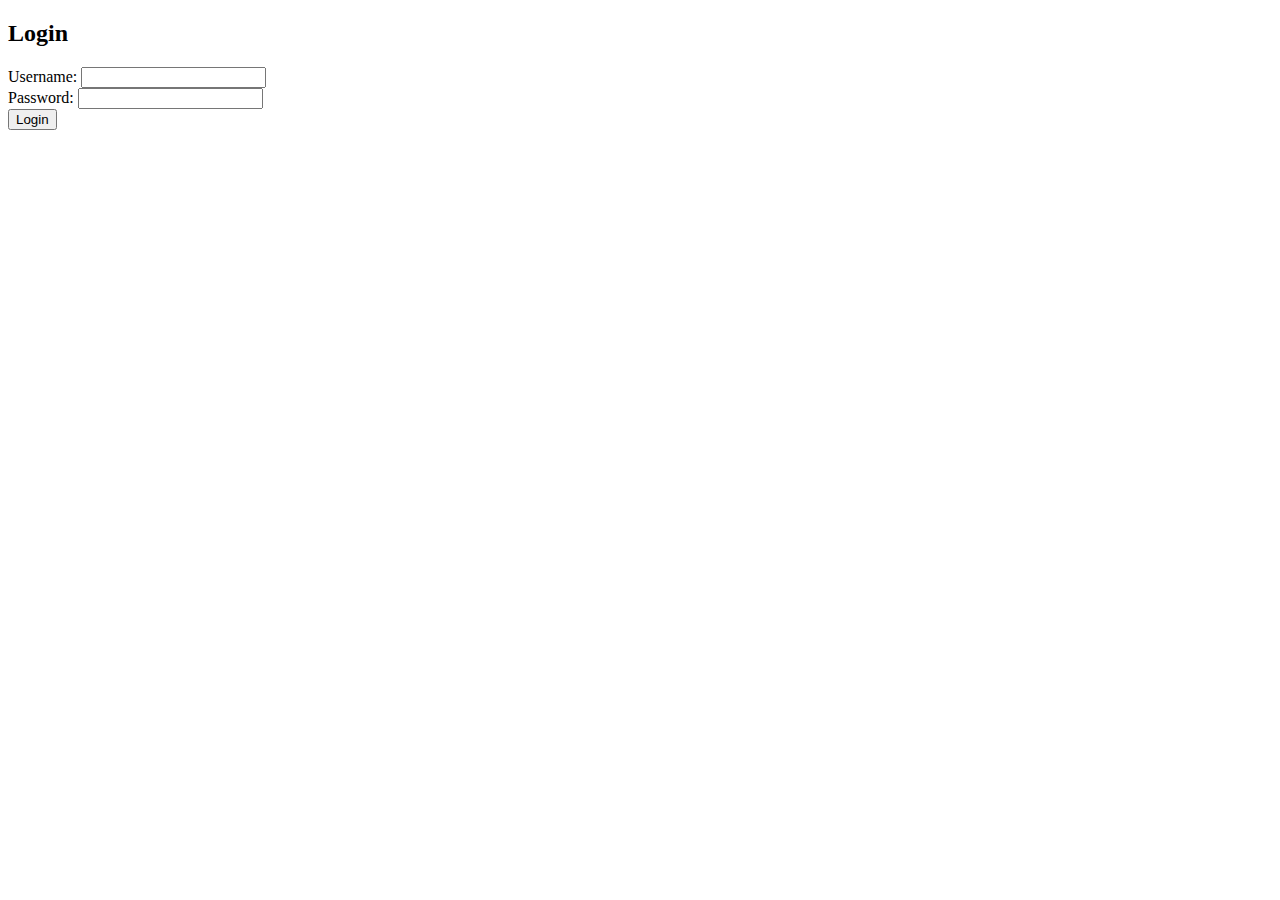
==== login.html @ 0b7d06ab "eda_report.html works" ====
<!DOCTYPE html>
<html lang="en">
  <head>
    <meta charset="UTF-8" />
    <title>Login</title>
  </head>
  <body>
    <h2>Login</h2>
    <form id="loginForm">
      <label for="username">Username:</label>
      <input type="text" id="username" name="username" required /><br />
      <label for="password">Password:</label>
      <input type="password" id="password" name="password" required /><br />
      <button type="submit">Login</button>
    </form>

    <script>
      document
        .getElementById("loginForm")
        .addEventListener("submit", async (e) => {
          e.preventDefault();
          const username = document.getElementById("username").value;
          const password = document.getElementById("password").value;
          const response = await fetch("http://127.0.0.1:8000/api/login/", {
            method: "POST",
            headers: {
              "Content-Type": "application/json",
            },
            body: JSON.stringify({ username, password }),
          });
          const data = await response.json();
          if (data.success) {
            localStorage.setItem("token", data.data.access);
            alert("Login successful!");
            window.location.href = "upload_csv.html";
          } else {
            alert("Login failed: " + data.message);
          }
        });
    </script>
  </body>
</html>
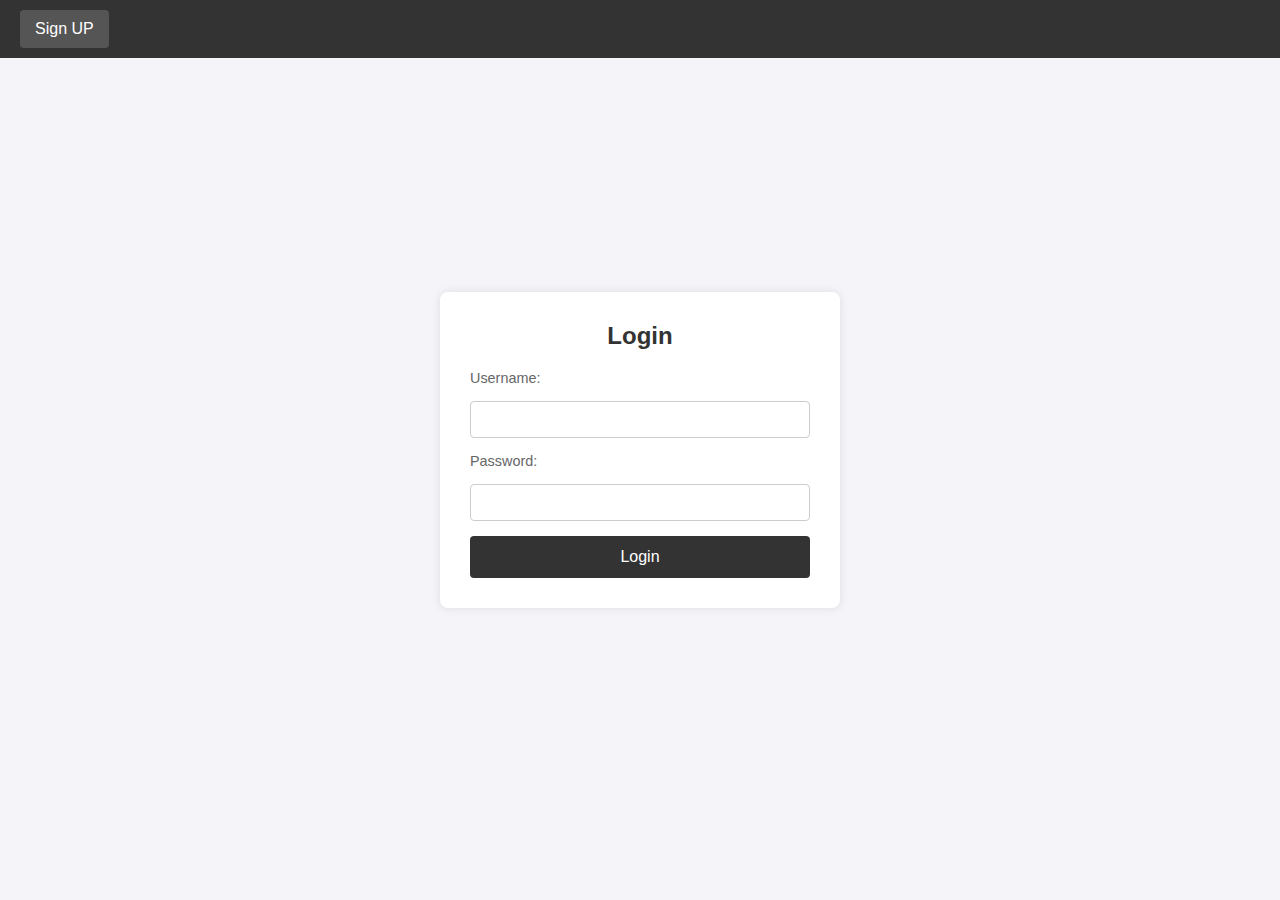
==== commit a1a041d3: "login,signup,reportcreation works" ====
--- a/login.html
+++ b/login.html
@@ -3,40 +3,52 @@
   <head>
     <meta charset="UTF-8" />
     <title>Login</title>
+    <link rel="stylesheet" href="scripts/style.css" />
+    <style>
+      body {
+        display: flex;
+        align-items: center;
+        justify-content: center;
+        min-height: 100vh;
+        background-color: #f4f4f9;
+        color: #333;
+      }
+
+      .container {
+        background-color: white;
+        border-radius: 8px;
+        padding: 30px;
+        box-shadow: 0px 0px 10px rgba(0, 0, 0, 0.1);
+        width: 100%;
+        max-width: 400px;
+        text-align: center;
+      }
+      * {
+        box-sizing: border-box;
+        margin: 0;
+        padding: 0;
+        font-family: Arial, sans-serif;
+      }
+    </style>
   </head>
   <body>
-    <h2>Login</h2>
-    <form id="loginForm">
-      <label for="username">Username:</label>
-      <input type="text" id="username" name="username" required /><br />
-      <label for="password">Password:</label>
-      <input type="password" id="password" name="password" required /><br />
-      <button type="submit">Login</button>
-    </form>
+    <div class="navbar">
+      <a href="signup.html"><button id="signup">Sign UP</button></a>
+    </div>
 
-    <script>
-      document
-        .getElementById("loginForm")
-        .addEventListener("submit", async (e) => {
-          e.preventDefault();
-          const username = document.getElementById("username").value;
-          const password = document.getElementById("password").value;
-          const response = await fetch("http://127.0.0.1:8000/api/login/", {
-            method: "POST",
-            headers: {
-              "Content-Type": "application/json",
-            },
-            body: JSON.stringify({ username, password }),
-          });
-          const data = await response.json();
-          if (data.success) {
-            localStorage.setItem("token", data.data.access);
-            alert("Login successful!");
-            window.location.href = "upload_csv.html";
-          } else {
-            alert("Login failed: " + data.message);
-          }
-        });
-    </script>
+    <div class="container">
+      <h2>Login</h2>
+      <form id="loginForm">
+        <label for="username">Username:</label>
+        <input type="text" id="username" name="username" required />
+
+        <label for="password">Password:</label>
+        <input type="password" id="password" name="password" required />
+
+        <button type="submit">Login</button>
+      </form>
+    </div>
+
+    <script src="scripts/script.js"></script>
   </body>
 </html>
--- a/scripts/style.css
+++ b/scripts/style.css
@@ -0,0 +1,210 @@
+/* Global Styles */
+body {
+  font-family: 'Roboto', sans-serif;
+  margin: 0;
+  padding: 0;
+  background-color: #f5f7fa;
+  color: #333;
+}
+
+/* Navbar Styles */
+.navbar {
+  background-color: #2c3e50;
+  padding: 10px 20px;
+  display: flex;
+  justify-content: space-between;
+  align-items: center;
+  position: sticky;
+  top: 0;
+  z-index: 100;
+}
+
+.navbar a {
+  color: #fff;
+  text-decoration: none;
+  margin-right: 20px;
+  font-size: 16px;
+  font-weight: 500;
+  transition: color 0.3s ease;
+}
+
+.navbar a:hover {
+  color: #e2e2e2;
+}
+
+/* Card Styles */
+.card {
+  background-color: #fff;
+  border-radius: 8px;
+  box-shadow: 0 4px 12px rgba(0, 0, 0, 0.1);
+  padding: 20px;
+  margin-bottom: 20px;
+}
+
+.card h3 {
+  color: #2c3e50;
+  margin-top: 0;
+  font-weight: 600;
+}
+
+.card table {
+  width: 100%;
+  border-collapse: collapse;
+  font-size: 14px;
+}
+
+.card table th, .card table td {
+  padding: 12px;
+  border-bottom: 1px solid #e0e6ed;
+  text-align: left;
+}
+
+.card table th {
+  background-color: #f5f7fa;
+  font-weight: 500;
+}
+
+.card img {
+  max-width: 100%;
+  height: auto;
+  display: block;
+  margin: 20px auto;
+  box-shadow: 0 4px 12px rgba(0, 0, 0, 0.1);
+}
+
+.card hr {
+  width: 100%;
+  border: 0;
+  border-top: 1px solid #e0e6ed;
+  margin: 20px 0;
+}
+
+.analysis-item {
+  padding: 20px;
+  border: 1px solid #e0e6ed;
+  border-radius: 8px;
+  margin-bottom: 20px;
+  box-shadow: 0 4px 12px rgba(0, 0, 0, 0.1);
+}
+
+.analysis-item:last-child {
+  margin-bottom: 0;
+}
+
+/* Responsive Styles */
+@media (max-width: 1024px) {
+  /* Adjust styles for smaller screens */
+}
+
+@media (max-width: 768px) {
+  /* Adjust styles for mobile devices */
+}
+
+/* Print Styles */
+@media print {
+  body {
+    background-color: #fff;
+    color: #333;
+  }
+
+  .navbar {
+    display: none;
+  }
+
+  .card, .analysis-item {
+    box-shadow: none;
+    border-radius: 0;
+    padding: 0;
+    margin-bottom: 10px;
+    page-break-inside: avoid;
+  }
+
+  .card h3 {
+    font-size: 18px;
+  }
+
+  .card table th, .card table td {
+    padding: 8px;
+  }
+
+  .card img {
+    max-width: 90%;
+    page-break-inside: avoid;
+    box-shadow: none;
+  }
+
+  /* Force page breaks for long sections */
+  .page-break {
+    page-break-before: always;
+  }
+}
+
+
+
+
+
+.navbar {
+  position: absolute;
+  top: 0;
+  width: 100%;
+  background-color: #333;
+  color: white;
+  padding: 10px 20px;
+  text-align: right;
+}
+
+.navbar button {
+  background-color: #555;
+  color: white;
+  border: none;
+  padding: 10px 15px;
+  cursor: pointer;
+  border-radius: 4px;
+}
+
+.navbar button:hover {
+  background-color: #777;
+}
+
+
+
+h2 {
+  margin-bottom: 20px;
+  color: #333;
+}
+
+form {
+  display: flex;
+  flex-direction: column;
+  gap: 15px;
+}
+
+label {
+  font-size: 0.9em;
+  text-align: left;
+  color: #666;
+}
+
+input[type="text"],
+input[type="password"],
+input[type="file"] {
+  padding: 10px;
+  border: 1px solid #ccc;
+  border-radius: 4px;
+  width: 100%;
+}
+
+button {
+  background-color: #333;
+  color: white;
+  border: none;
+  padding: 12px;
+  cursor: pointer;
+  border-radius: 4px;
+  font-size: 1em;
+  transition: background-color 0.3s ease;
+}
+
+button:hover {
+  background-color: #555;
+}
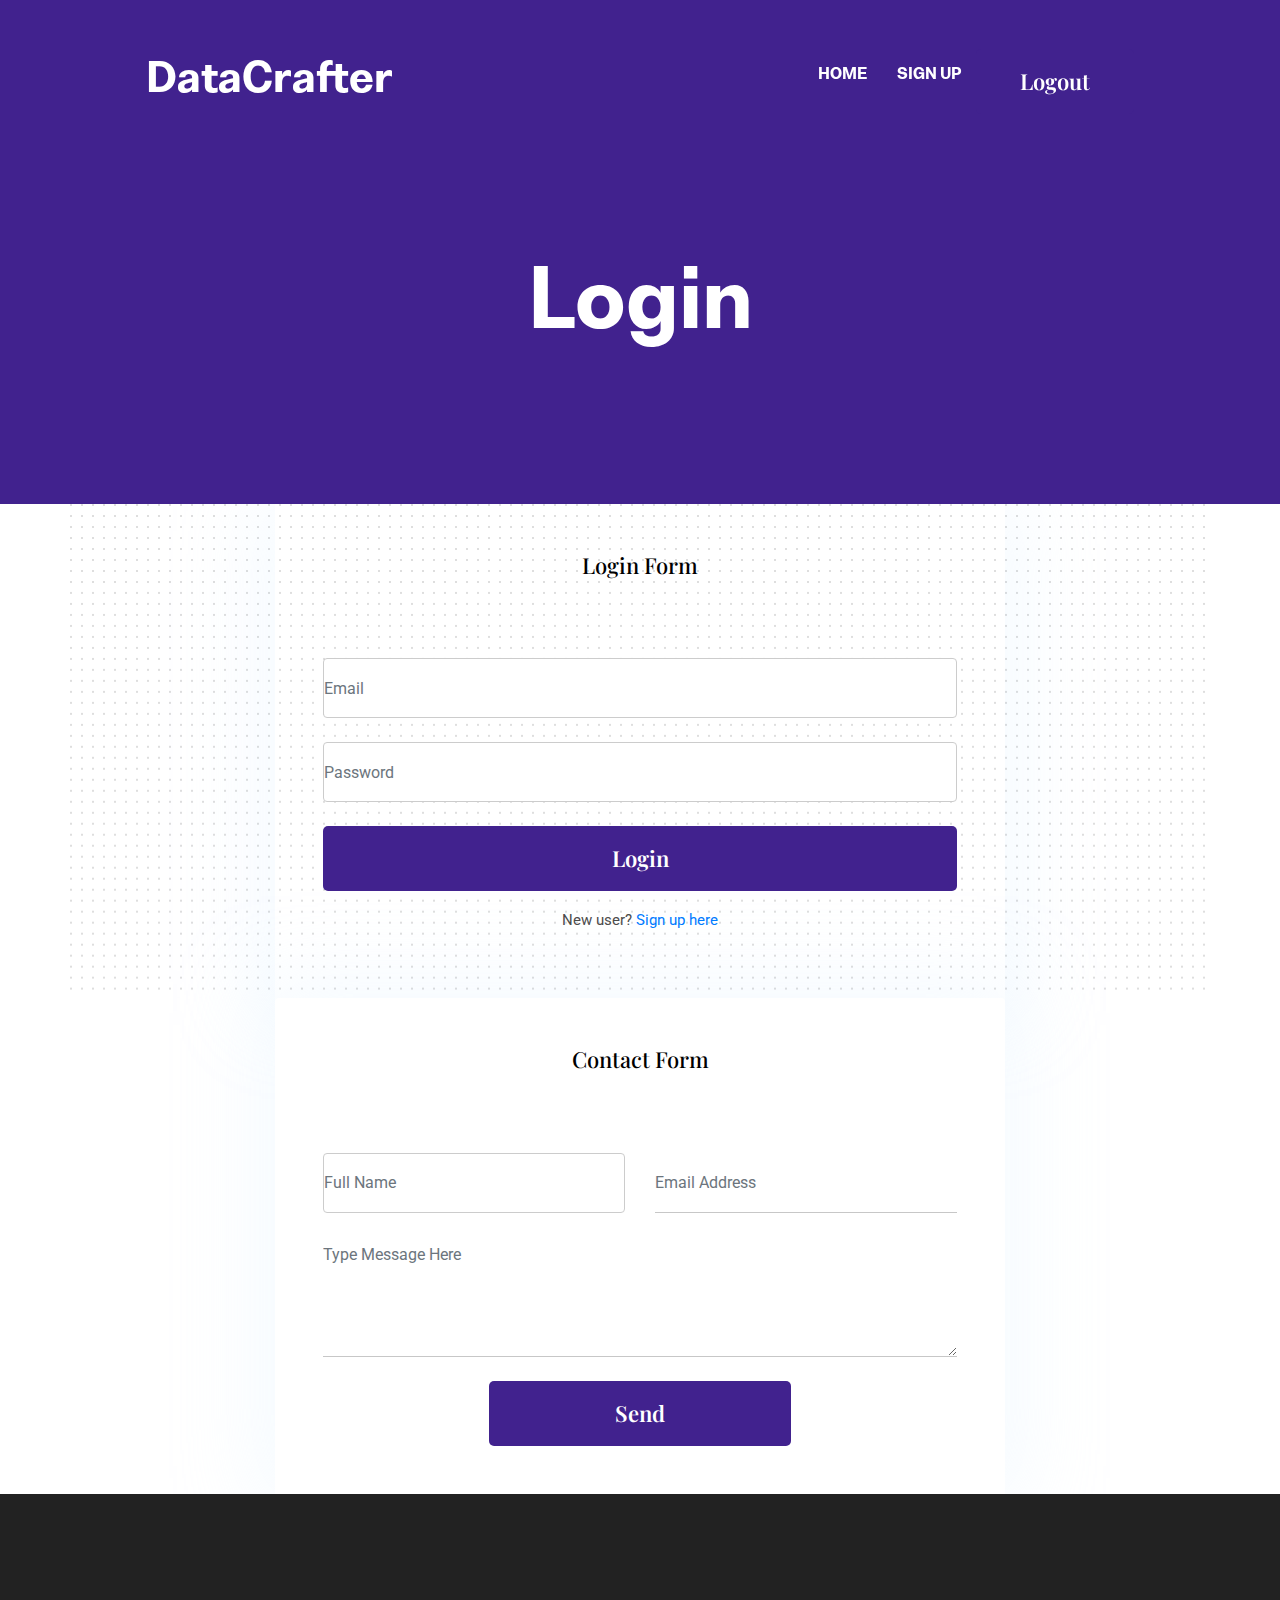
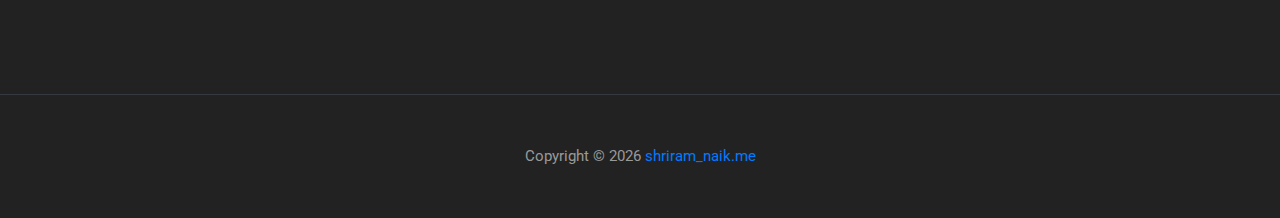
==== commit b0ca5d5b: "adds better css changes to UI" ====
--- a/login.html
+++ b/login.html
@@ -1,54 +1,219 @@
 <!DOCTYPE html>
 <html lang="en">
   <head>
-    <meta charset="UTF-8" />
+    <meta charset="utf-8" />
     <title>Login</title>
-    <link rel="stylesheet" href="scripts/style.css" />
-    <style>
-      body {
-        display: flex;
-        align-items: center;
-        justify-content: center;
-        min-height: 100vh;
-        background-color: #f4f4f9;
-        color: #333;
-      }
-
-      .container {
-        background-color: white;
-        border-radius: 8px;
-        padding: 30px;
-        box-shadow: 0px 0px 10px rgba(0, 0, 0, 0.1);
-        width: 100%;
-        max-width: 400px;
-        text-align: center;
-      }
-      * {
-        box-sizing: border-box;
-        margin: 0;
-        padding: 0;
-        font-family: Arial, sans-serif;
-      }
-    </style>
+
+    <!-- mobile responsive meta -->
+    <meta name="viewport" content="width=device-width, initial-scale=1" />
+    <meta
+      name="viewport"
+      content="width=device-width, initial-scale=1, maximum-scale=1"
+    />
+
+    <!-- ** Plugins Needed for the Project ** -->
+    <!-- Bootstrap -->
+    <link rel="stylesheet" href="plugins/bootstrap/bootstrap.min.css" />
+    <!-- slick slider -->
+    <link rel="stylesheet" href="plugins/slick/slick.css" />
+    <!-- themefy-icon -->
+    <link rel="stylesheet" href="plugins/themify-icons/themify-icons.css" />
+
+    <!-- Main Stylesheet -->
+    <link href="css/style.css" rel="stylesheet" />
+
+    <!--Favicon-->
+    <link rel="shortcut icon" href="images/favicon.ico" type="image/x-icon" />
+    <link rel="icon" href="images/favicon.ico" type="image/x-icon" />
   </head>
+
   <body>
-    <div class="navbar">
-      <a href="signup.html"><button id="signup">Sign UP</button></a>
+    <header class="navigation fixed-top">
+      <nav class="navbar navbar-expand-lg navbar-dark">
+        <a class="navbar-brand font-tertiary h3" href="index.html"
+          >DataCrafter</a
+        >
+        <button
+          class="navbar-toggler"
+          type="button"
+          data-toggle="collapse"
+          data-target="#navigation"
+          aria-controls="navigation"
+          aria-expanded="false"
+          aria-label="Toggle navigation"
+        >
+          <span class="navbar-toggler-icon"></span>
+        </button>
+
+        <div class="collapse navbar-collapse text-center" id="navigation">
+          <ul class="navbar-nav ml-auto">
+            <li class="nav-item active">
+              <a class="nav-link" href="index.html">Home</a>
+            </li>
+            <li class="nav-item">
+              <a class="nav-link" href="signup.html">Sign UP</a>
+            </li>
+            <li class="nav-item">
+              <button id="logout" class="btn btn-primary">Logout</button>
+            </li>
+          </ul>
+        </div>
+      </nav>
+    </header>
+
+    <!-- page title -->
+    <section class="page-title bg-primary position-relative">
+      <div class="container">
+        <div class="row">
+          <div class="col-12 text-center">
+            <h1 class="text-white font-tertiary">Login</h1>
+          </div>
+        </div>
+      </div>
+    </section>
+    <!-- /page title -->
+
+    <div class="container" data-background="images/backgrounds/bg-dots.png">
+      <div class="row">
+        <div class="col-lg-8 mx-auto">
+          <div class="bg-blue rounded text-center p-5 shadow-down">
+            <h4 class="mb-80">Login Form</h4>
+            <form class="row" id="loginForm">
+              <div class="col-md-12">
+                <input
+                  type="text"
+                  id="username"
+                  name="username"
+                  placeholder="Email"
+                  class="form-control px-0 mb-4"
+                  required
+                />
+              </div>
+              <div class="col-md-12">
+                <input
+                  type="password"
+                  id="password"
+                  name="password"
+                  placeholder="Password"
+                  class="form-control px-0 mb-4"
+                  required
+                />
+              </div>
+              <div class="col-12">
+                <button type="submit" class="btn btn-primary w-100">
+                  Login
+                </button>
+              </div>
+              <div class="col-12 mt-3">
+                <p>
+                  New user?
+                  <a href="signup.html" class="text-decoration-none"
+                    >Sign up here</a
+                  >
+                </p>
+              </div>
+            </form>
+          </div>
+        </div>
+      </div>
     </div>
 
     <div class="container">
-      <h2>Login</h2>
-      <form id="loginForm">
-        <label for="username">Username:</label>
-        <input type="text" id="username" name="username" required />
-
-        <label for="password">Password:</label>
-        <input type="password" id="password" name="password" required />
-
-        <button type="submit">Login</button>
-      </form>
+      <div class="row">
+        <div class="col-lg-8 mx-auto">
+          <div class="bg-white rounded text-center p-5 shadow-down">
+            <h4 class="mb-80">Contact Form</h4>
+            <!-- Use Web3Forms API with your Access Key -->
+            <form
+              action="https://api.web3forms.com/submit"
+              method="POST"
+              class="row"
+            >
+              <!-- Web3Forms Access Key -->
+              <input
+                type="hidden"
+                name="access_key"
+                value="b1b1ac52-68aa-42d7-9e93-75424feb9787"
+              />
+
+              <!-- Honeypot Spam Protection -->
+              <input type="checkbox" name="botcheck" style="display: none" />
+
+              <!-- Form Fields -->
+              <div class="col-md-6">
+                <input
+                  type="text"
+                  id="name"
+                  name="name"
+                  placeholder="Full Name"
+                  class="form-control px-0 mb-4"
+                  required
+                />
+              </div>
+              <div class="col-md-6">
+                <input
+                  type="email"
+                  id="email"
+                  name="email"
+                  placeholder="Email Address"
+                  class="form-control px-0 mb-4"
+                  required
+                />
+              </div>
+              <div class="col-12">
+                <textarea
+                  name="message"
+                  id="message"
+                  class="form-control px-0 mb-4"
+                  placeholder="Type Message Here"
+                  required
+                ></textarea>
+              </div>
+
+              <!-- Custom Redirect (Optional) -->
+              <!-- <input type="hidden" name="redirect" value="https://yourwebsite.com/thank-you.html"> -->
+
+              <div class="col-lg-6 col-10 mx-auto">
+                <button type="submit" class="btn btn-primary w-100">
+                  Send
+                </button>
+              </div>
+            </form>
+          </div>
+        </div>
+      </div>
     </div>
-
-    <script src="scripts/script.js"></script>
+  </section>
+
+  <!-- /contact -->
+
+  <!-- footer -->
+  <footer class="bg-dark footer-section">
+    <div class="border-top text-center border-dark py-5">
+      <p class="mb-0 text-light">
+        Copyright ©
+        <script>
+          var CurrentYear = new Date().getFullYear();
+          document.write(CurrentYear);
+        </script>
+        <a href="https://shriram-11.github.io">shriram_naik.me</a>
+      </p>
+    </div>
+  </footer>
+  <!-- /footer -->
+
+
+    <!-- jQuery -->
+    <script src="plugins/jQuery/jquery.min.js"></script>
+    <!-- Bootstrap JS -->
+    <script src="plugins/bootstrap/bootstrap.min.js"></script>
+    <!-- slick slider -->
+    <script src="plugins/slick/slick.min.js"></script>
+    <!-- filter -->
+    <script src="plugins/shuffle/shuffle.min.js"></script>
+    <script src="js/login.js"></script>
+
+    <!-- Main Script -->
+    <script src="js/script.js"></script>
   </body>
 </html>
--- a/plugins/themify-icons/themify-icons.css
+++ b/plugins/themify-icons/themify-icons.css
@@ -0,0 +1 @@
+@font-face{font-family:themify;src:url(fonts/themify.eot?-fvbane);src:url(fonts/themify.eot?#iefix-fvbane) format('embedded-opentype'),url(fonts/themify.woff?-fvbane) format('woff'),url(fonts/themify.ttf?-fvbane) format('truetype'),url(fonts/themify.svg?-fvbane#themify) format('svg');font-weight:400;font-style:normal}[class*=" ti-"],[class^=ti-]{font-family:themify;speak:none;font-style:normal;font-weight:400;font-variant:normal;text-transform:none;line-height:1;-webkit-font-smoothing:antialiased;-moz-osx-font-smoothing:grayscale}.ti-wand:before{content:"\e600"}.ti-volume:before{content:"\e601"}.ti-user:before{content:"\e602"}.ti-unlock:before{content:"\e603"}.ti-unlink:before{content:"\e604"}.ti-trash:before{content:"\e605"}.ti-thought:before{content:"\e606"}.ti-target:before{content:"\e607"}.ti-tag:before{content:"\e608"}.ti-tablet:before{content:"\e609"}.ti-star:before{content:"\e60a"}.ti-spray:before{content:"\e60b"}.ti-signal:before{content:"\e60c"}.ti-shopping-cart:before{content:"\e60d"}.ti-shopping-cart-full:before{content:"\e60e"}.ti-settings:before{content:"\e60f"}.ti-search:before{content:"\e610"}.ti-zoom-in:before{content:"\e611"}.ti-zoom-out:before{content:"\e612"}.ti-cut:before{content:"\e613"}.ti-ruler:before{content:"\e614"}.ti-ruler-pencil:before{content:"\e615"}.ti-ruler-alt:before{content:"\e616"}.ti-bookmark:before{content:"\e617"}.ti-bookmark-alt:before{content:"\e618"}.ti-reload:before{content:"\e619"}.ti-plus:before{content:"\e61a"}.ti-pin:before{content:"\e61b"}.ti-pencil:before{content:"\e61c"}.ti-pencil-alt:before{content:"\e61d"}.ti-paint-roller:before{content:"\e61e"}.ti-paint-bucket:before{content:"\e61f"}.ti-na:before{content:"\e620"}.ti-mobile:before{content:"\e621"}.ti-minus:before{content:"\e622"}.ti-medall:before{content:"\e623"}.ti-medall-alt:before{content:"\e624"}.ti-marker:before{content:"\e625"}.ti-marker-alt:before{content:"\e626"}.ti-arrow-up:before{content:"\e627"}.ti-arrow-right:before{content:"\e628"}.ti-arrow-left:before{content:"\e629"}.ti-arrow-down:before{content:"\e62a"}.ti-lock:before{content:"\e62b"}.ti-location-arrow:before{content:"\e62c"}.ti-link:before{content:"\e62d"}.ti-layout:before{content:"\e62e"}.ti-layers:before{content:"\e62f"}.ti-layers-alt:before{content:"\e630"}.ti-key:before{content:"\e631"}.ti-import:before{content:"\e632"}.ti-image:before{content:"\e633"}.ti-heart:before{content:"\e634"}.ti-heart-broken:before{content:"\e635"}.ti-hand-stop:before{content:"\e636"}.ti-hand-open:before{content:"\e637"}.ti-hand-drag:before{content:"\e638"}.ti-folder:before{content:"\e639"}.ti-flag:before{content:"\e63a"}.ti-flag-alt:before{content:"\e63b"}.ti-flag-alt-2:before{content:"\e63c"}.ti-eye:before{content:"\e63d"}.ti-export:before{content:"\e63e"}.ti-exchange-vertical:before{content:"\e63f"}.ti-desktop:before{content:"\e640"}.ti-cup:before{content:"\e641"}.ti-crown:before{content:"\e642"}.ti-comments:before{content:"\e643"}.ti-comment:before{content:"\e644"}.ti-comment-alt:before{content:"\e645"}.ti-close:before{content:"\e646"}.ti-clip:before{content:"\e647"}.ti-angle-up:before{content:"\e648"}.ti-angle-right:before{content:"\e649"}.ti-angle-left:before{content:"\e64a"}.ti-angle-down:before{content:"\e64b"}.ti-check:before{content:"\e64c"}.ti-check-box:before{content:"\e64d"}.ti-camera:before{content:"\e64e"}.ti-announcement:before{content:"\e64f"}.ti-brush:before{content:"\e650"}.ti-briefcase:before{content:"\e651"}.ti-bolt:before{content:"\e652"}.ti-bolt-alt:before{content:"\e653"}.ti-blackboard:before{content:"\e654"}.ti-bag:before{content:"\e655"}.ti-move:before{content:"\e656"}.ti-arrows-vertical:before{content:"\e657"}.ti-arrows-horizontal:before{content:"\e658"}.ti-fullscreen:before{content:"\e659"}.ti-arrow-top-right:before{content:"\e65a"}.ti-arrow-top-left:before{content:"\e65b"}.ti-arrow-circle-up:before{content:"\e65c"}.ti-arrow-circle-right:before{content:"\e65d"}.ti-arrow-circle-left:before{content:"\e65e"}.ti-arrow-circle-down:before{content:"\e65f"}.ti-angle-double-up:before{content:"\e660"}.ti-angle-double-right:before{content:"\e661"}.ti-angle-double-left:before{content:"\e662"}.ti-angle-double-down:before{content:"\e663"}.ti-zip:before{content:"\e664"}.ti-world:before{content:"\e665"}.ti-wheelchair:before{content:"\e666"}.ti-view-list:before{content:"\e667"}.ti-view-list-alt:before{content:"\e668"}.ti-view-grid:before{content:"\e669"}.ti-uppercase:before{content:"\e66a"}.ti-upload:before{content:"\e66b"}.ti-underline:before{content:"\e66c"}.ti-truck:before{content:"\e66d"}.ti-timer:before{content:"\e66e"}.ti-ticket:before{content:"\e66f"}.ti-thumb-up:before{content:"\e670"}.ti-thumb-down:before{content:"\e671"}.ti-text:before{content:"\e672"}.ti-stats-up:before{content:"\e673"}.ti-stats-down:before{content:"\e674"}.ti-split-v:before{content:"\e675"}.ti-split-h:before{content:"\e676"}.ti-smallcap:before{content:"\e677"}.ti-shine:before{content:"\e678"}.ti-shift-right:before{content:"\e679"}.ti-shift-left:before{content:"\e67a"}.ti-shield:before{content:"\e67b"}.ti-notepad:before{content:"\e67c"}.ti-server:before{content:"\e67d"}.ti-quote-right:before{content:"\e67e"}.ti-quote-left:before{content:"\e67f"}.ti-pulse:before{content:"\e680"}.ti-printer:before{content:"\e681"}.ti-power-off:before{content:"\e682"}.ti-plug:before{content:"\e683"}.ti-pie-chart:before{content:"\e684"}.ti-paragraph:before{content:"\e685"}.ti-panel:before{content:"\e686"}.ti-package:before{content:"\e687"}.ti-music:before{content:"\e688"}.ti-music-alt:before{content:"\e689"}.ti-mouse:before{content:"\e68a"}.ti-mouse-alt:before{content:"\e68b"}.ti-money:before{content:"\e68c"}.ti-microphone:before{content:"\e68d"}.ti-menu:before{content:"\e68e"}.ti-menu-alt:before{content:"\e68f"}.ti-map:before{content:"\e690"}.ti-map-alt:before{content:"\e691"}.ti-loop:before{content:"\e692"}.ti-location-pin:before{content:"\e693"}.ti-list:before{content:"\e694"}.ti-light-bulb:before{content:"\e695"}.ti-Italic:before{content:"\e696"}.ti-info:before{content:"\e697"}.ti-infinite:before{content:"\e698"}.ti-id-badge:before{content:"\e699"}.ti-hummer:before{content:"\e69a"}.ti-home:before{content:"\e69b"}.ti-help:before{content:"\e69c"}.ti-headphone:before{content:"\e69d"}.ti-harddrives:before{content:"\e69e"}.ti-harddrive:before{content:"\e69f"}.ti-gift:before{content:"\e6a0"}.ti-game:before{content:"\e6a1"}.ti-filter:before{content:"\e6a2"}.ti-files:before{content:"\e6a3"}.ti-file:before{content:"\e6a4"}.ti-eraser:before{content:"\e6a5"}.ti-envelope:before{content:"\e6a6"}.ti-download:before{content:"\e6a7"}.ti-direction:before{content:"\e6a8"}.ti-direction-alt:before{content:"\e6a9"}.ti-dashboard:before{content:"\e6aa"}.ti-control-stop:before{content:"\e6ab"}.ti-control-shuffle:before{content:"\e6ac"}.ti-control-play:before{content:"\e6ad"}.ti-control-pause:before{content:"\e6ae"}.ti-control-forward:before{content:"\e6af"}.ti-control-backward:before{content:"\e6b0"}.ti-cloud:before{content:"\e6b1"}.ti-cloud-up:before{content:"\e6b2"}.ti-cloud-down:before{content:"\e6b3"}.ti-clipboard:before{content:"\e6b4"}.ti-car:before{content:"\e6b5"}.ti-calendar:before{content:"\e6b6"}.ti-book:before{content:"\e6b7"}.ti-bell:before{content:"\e6b8"}.ti-basketball:before{content:"\e6b9"}.ti-bar-chart:before{content:"\e6ba"}.ti-bar-chart-alt:before{content:"\e6bb"}.ti-back-right:before{content:"\e6bc"}.ti-back-left:before{content:"\e6bd"}.ti-arrows-corner:before{content:"\e6be"}.ti-archive:before{content:"\e6bf"}.ti-anchor:before{content:"\e6c0"}.ti-align-right:before{content:"\e6c1"}.ti-align-left:before{content:"\e6c2"}.ti-align-justify:before{content:"\e6c3"}.ti-align-center:before{content:"\e6c4"}.ti-alert:before{content:"\e6c5"}.ti-alarm-clock:before{content:"\e6c6"}.ti-agenda:before{content:"\e6c7"}.ti-write:before{content:"\e6c8"}.ti-window:before{content:"\e6c9"}.ti-widgetized:before{content:"\e6ca"}.ti-widget:before{content:"\e6cb"}.ti-widget-alt:before{content:"\e6cc"}.ti-wallet:before{content:"\e6cd"}.ti-video-clapper:before{content:"\e6ce"}.ti-video-camera:before{content:"\e6cf"}.ti-vector:before{content:"\e6d0"}.ti-themify-logo:before{content:"\e6d1"}.ti-themify-favicon:before{content:"\e6d2"}.ti-themify-favicon-alt:before{content:"\e6d3"}.ti-support:before{content:"\e6d4"}.ti-stamp:before{content:"\e6d5"}.ti-split-v-alt:before{content:"\e6d6"}.ti-slice:before{content:"\e6d7"}.ti-shortcode:before{content:"\e6d8"}.ti-shift-right-alt:before{content:"\e6d9"}.ti-shift-left-alt:before{content:"\e6da"}.ti-ruler-alt-2:before{content:"\e6db"}.ti-receipt:before{content:"\e6dc"}.ti-pin2:before{content:"\e6dd"}.ti-pin-alt:before{content:"\e6de"}.ti-pencil-alt2:before{content:"\e6df"}.ti-palette:before{content:"\e6e0"}.ti-more:before{content:"\e6e1"}.ti-more-alt:before{content:"\e6e2"}.ti-microphone-alt:before{content:"\e6e3"}.ti-magnet:before{content:"\e6e4"}.ti-line-double:before{content:"\e6e5"}.ti-line-dotted:before{content:"\e6e6"}.ti-line-dashed:before{content:"\e6e7"}.ti-layout-width-full:before{content:"\e6e8"}.ti-layout-width-default:before{content:"\e6e9"}.ti-layout-width-default-alt:before{content:"\e6ea"}.ti-layout-tab:before{content:"\e6eb"}.ti-layout-tab-window:before{content:"\e6ec"}.ti-layout-tab-v:before{content:"\e6ed"}.ti-layout-tab-min:before{content:"\e6ee"}.ti-layout-slider:before{content:"\e6ef"}.ti-layout-slider-alt:before{content:"\e6f0"}.ti-layout-sidebar-right:before{content:"\e6f1"}.ti-layout-sidebar-none:before{content:"\e6f2"}.ti-layout-sidebar-left:before{content:"\e6f3"}.ti-layout-placeholder:before{content:"\e6f4"}.ti-layout-menu:before{content:"\e6f5"}.ti-layout-menu-v:before{content:"\e6f6"}.ti-layout-menu-separated:before{content:"\e6f7"}.ti-layout-menu-full:before{content:"\e6f8"}.ti-layout-media-right-alt:before{content:"\e6f9"}.ti-layout-media-right:before{content:"\e6fa"}.ti-layout-media-overlay:before{content:"\e6fb"}.ti-layout-media-overlay-alt:before{content:"\e6fc"}.ti-layout-media-overlay-alt-2:before{content:"\e6fd"}.ti-layout-media-left-alt:before{content:"\e6fe"}.ti-layout-media-left:before{content:"\e6ff"}.ti-layout-media-center-alt:before{content:"\e700"}.ti-layout-media-center:before{content:"\e701"}.ti-layout-list-thumb:before{content:"\e702"}.ti-layout-list-thumb-alt:before{content:"\e703"}.ti-layout-list-post:before{content:"\e704"}.ti-layout-list-large-image:before{content:"\e705"}.ti-layout-line-solid:before{content:"\e706"}.ti-layout-grid4:before{content:"\e707"}.ti-layout-grid3:before{content:"\e708"}.ti-layout-grid2:before{content:"\e709"}.ti-layout-grid2-thumb:before{content:"\e70a"}.ti-layout-cta-right:before{content:"\e70b"}.ti-layout-cta-left:before{content:"\e70c"}.ti-layout-cta-center:before{content:"\e70d"}.ti-layout-cta-btn-right:before{content:"\e70e"}.ti-layout-cta-btn-left:before{content:"\e70f"}.ti-layout-column4:before{content:"\e710"}.ti-layout-column3:before{content:"\e711"}.ti-layout-column2:before{content:"\e712"}.ti-layout-accordion-separated:before{content:"\e713"}.ti-layout-accordion-merged:before{content:"\e714"}.ti-layout-accordion-list:before{content:"\e715"}.ti-ink-pen:before{content:"\e716"}.ti-info-alt:before{content:"\e717"}.ti-help-alt:before{content:"\e718"}.ti-headphone-alt:before{content:"\e719"}.ti-hand-point-up:before{content:"\e71a"}.ti-hand-point-right:before{content:"\e71b"}.ti-hand-point-left:before{content:"\e71c"}.ti-hand-point-down:before{content:"\e71d"}.ti-gallery:before{content:"\e71e"}.ti-face-smile:before{content:"\e71f"}.ti-face-sad:before{content:"\e720"}.ti-credit-card:before{content:"\e721"}.ti-control-skip-forward:before{content:"\e722"}.ti-control-skip-backward:before{content:"\e723"}.ti-control-record:before{content:"\e724"}.ti-control-eject:before{content:"\e725"}.ti-comments-smiley:before{content:"\e726"}.ti-brush-alt:before{content:"\e727"}.ti-youtube:before{content:"\e728"}.ti-vimeo:before{content:"\e729"}.ti-twitter:before{content:"\e72a"}.ti-time:before{content:"\e72b"}.ti-tumblr:before{content:"\e72c"}.ti-skype:before{content:"\e72d"}.ti-share:before{content:"\e72e"}.ti-share-alt:before{content:"\e72f"}.ti-rocket:before{content:"\e730"}.ti-pinterest:before{content:"\e731"}.ti-new-window:before{content:"\e732"}.ti-microsoft:before{content:"\e733"}.ti-list-ol:before{content:"\e734"}.ti-linkedin:before{content:"\e735"}.ti-layout-sidebar-2:before{content:"\e736"}.ti-layout-grid4-alt:before{content:"\e737"}.ti-layout-grid3-alt:before{content:"\e738"}.ti-layout-grid2-alt:before{content:"\e739"}.ti-layout-column4-alt:before{content:"\e73a"}.ti-layout-column3-alt:before{content:"\e73b"}.ti-layout-column2-alt:before{content:"\e73c"}.ti-instagram:before{content:"\e73d"}.ti-google:before{content:"\e73e"}.ti-github:before{content:"\e73f"}.ti-flickr:before{content:"\e740"}.ti-facebook:before{content:"\e741"}.ti-dropbox:before{content:"\e742"}.ti-dribbble:before{content:"\e743"}.ti-apple:before{content:"\e744"}.ti-android:before{content:"\e745"}.ti-save:before{content:"\e746"}.ti-save-alt:before{content:"\e747"}.ti-yahoo:before{content:"\e748"}.ti-wordpress:before{content:"\e749"}.ti-vimeo-alt:before{content:"\e74a"}.ti-twitter-alt:before{content:"\e74b"}.ti-tumblr-alt:before{content:"\e74c"}.ti-trello:before{content:"\e74d"}.ti-stack-overflow:before{content:"\e74e"}.ti-soundcloud:before{content:"\e74f"}.ti-sharethis:before{content:"\e750"}.ti-sharethis-alt:before{content:"\e751"}.ti-reddit:before{content:"\e752"}.ti-pinterest-alt:before{content:"\e753"}.ti-microsoft-alt:before{content:"\e754"}.ti-linux:before{content:"\e755"}.ti-jsfiddle:before{content:"\e756"}.ti-joomla:before{content:"\e757"}.ti-html5:before{content:"\e758"}.ti-flickr-alt:before{content:"\e759"}.ti-email:before{content:"\e75a"}.ti-drupal:before{content:"\e75b"}.ti-dropbox-alt:before{content:"\e75c"}.ti-css3:before{content:"\e75d"}.ti-rss:before{content:"\e75e"}.ti-rss-alt:before{content:"\e75f"}--- a/css/style.css
+++ b/css/style.css
@@ -0,0 +1,917 @@
+/*!------------------------------------------------------------------
+[MAIN STYLESHEET]
+
+PROJECT:	Project Name
+VERSION:	Versoin Number
+-------------------------------------------------------------------*/
+/*------------------------------------------------------------------
+[TABLE OF CONTENTS]
+-------------------------------------------------------------------*/
+/*  typography */
+@import url("https://fonts.googleapis.com/css?family=Playfair+Display:400,700|Roboto:300,400,500,700");
+@font-face {
+  font-family: 'BwNistaInt-xBd';
+  src: url("../plugins/fonts/BwNistaInt-xBd.woff") format("woff");
+  font-style: normal;
+  font-display: swap;
+}
+
+body {
+  line-height: 1.2;
+  font-family: "Roboto", sans-serif;
+  -webkit-font-smoothing: antialiased;
+  font-size: 15px;
+  color: #4c4c4c;
+}
+
+p, .paragraph {
+  font-weight: 400;
+  color: #4c4c4c;
+  font-size: 15px;
+  line-height: 1.8;
+  font-family: "Roboto", sans-serif;
+}
+
+p-lg, .paragraph-lg {
+  font-size: 22px;
+}
+
+h1, h2, h3, h4, h5, h6 {
+  color: #000;
+  font-family: "Playfair Display", serif;
+  line-height: 1.2;
+}
+
+h1, .h1 {
+  font-size: 80px;
+}
+
+@media (max-width: 991px) {
+  h1, .h1 {
+    font-size: 65px;
+  }
+}
+
+h2, .h2 {
+  font-size: 60px;
+}
+
+@media (max-width: 991px) {
+  h2, .h2 {
+    font-size: 50px;
+  }
+}
+
+h3, .h3 {
+  font-size: 40px;
+}
+
+h4, .h4 {
+  font-size: 22px;
+}
+
+h5, .h5 {
+  font-size: 18px;
+}
+
+h6, .h6 {
+  font-size: 14px;
+}
+
+/* Button style */
+.btn {
+  font-size: 22px;
+  font-family: "Playfair Display", serif;
+  text-transform: capitalize;
+  padding: 16px 44px;
+  border-radius: 5px;
+  font-weight: 600;
+  border: 0;
+  position: relative;
+  z-index: 1;
+  transition: .2s ease;
+}
+
+.btn:focus {
+  outline: 0;
+  box-shadow: none !important;
+}
+
+.btn:active {
+  box-shadow: none;
+}
+
+.btn-sm {
+  font-size: 15px;
+  padding: 10px 30px;
+}
+
+.btn-xs {
+  padding: 5px 10px;
+  font-size: 15px;
+}
+
+.btn-primary {
+  background: #41228e;
+  color: #fff;
+}
+
+.btn-primary:active {
+  background: #542cb7 !important;
+}
+
+.btn-primary:hover {
+  background: #542cb7;
+}
+
+.btn-primary.focus, .btn-primary.active {
+  background: #542cb7 !important;
+  box-shadow: none !important;
+}
+
+.btn-transparent {
+  background: transparent;
+  color: #41228e;
+  font-weight: bold;
+}
+
+.btn-transparent:active, .btn-transparent:hover {
+  color: #41228e;
+}
+
+body {
+  background-color: #fff;
+  overflow-x: hidden;
+}
+
+::-moz-selection {
+  background: #542cb7;
+  color: #fff;
+}
+
+::selection {
+  background: #542cb7;
+  color: #fff;
+}
+
+/* preloader */
+.preloader {
+  position: fixed;
+  top: 0;
+  left: 0;
+  right: 0;
+  bottom: 0;
+  background-color: #fff;
+  z-index: 999;
+  display: flex;
+  align-items: center;
+  justify-content: center;
+}
+
+ol,
+ul {
+  list-style-type: none;
+  margin: 0px;
+}
+
+img {
+  vertical-align: middle;
+  border: 0;
+}
+
+a,
+a:hover,
+a:focus {
+  text-decoration: none;
+}
+
+a,
+button,
+select {
+  cursor: pointer;
+  transition: .2s ease;
+}
+
+a:focus,
+button:focus,
+select:focus {
+  outline: 0;
+}
+
+a.text-dark:hover {
+  color: #41228e !important;
+}
+
+a:hover {
+  color: #41228e;
+}
+
+.slick-slide {
+  outline: 0;
+}
+
+.section {
+  padding-top: 80px;
+  padding-bottom: 80px;
+}
+
+.section-title {
+  margin-bottom: 80px;
+  font-family: "BwNistaInt-xBd";
+}
+
+.bg-cover {
+  background-size: cover;
+  background-position: center center;
+  background-repeat: no-repeat;
+}
+
+/* overlay */
+.overlay {
+  position: relative;
+}
+
+.overlay::before {
+  position: absolute;
+  content: '';
+  height: 100%;
+  width: 100%;
+  top: 0;
+  left: 0;
+  background: #000;
+  opacity: .5;
+}
+
+.outline-0 {
+  outline: 0 !important;
+}
+
+.d-unset {
+  display: unset !important;
+}
+
+.bg-primary {
+  background: #41228e !important;
+}
+
+.bg-gray {
+  background: #eaeaea !important;
+}
+
+.text-primary {
+  color: #41228e !important;
+}
+
+.text-color {
+  color: #4c4c4c;
+}
+
+.text-dark {
+  color: #000 !important;
+}
+
+.text-light {
+  color: #999999 !important;
+}
+
+.mb-10 {
+  margin-bottom: 10px !important;
+}
+
+.mb-20 {
+  margin-bottom: 20px !important;
+}
+
+.mb-30 {
+  margin-bottom: 30px !important;
+}
+
+.mb-40 {
+  margin-bottom: 40px !important;
+}
+
+.mb-50 {
+  margin-bottom: 50px !important;
+}
+
+.mb-60 {
+  margin-bottom: 60px !important;
+}
+
+.mb-70 {
+  margin-bottom: 70px !important;
+}
+
+.mb-80 {
+  margin-bottom: 80px !important;
+}
+
+.mb-90 {
+  margin-bottom: 90px !important;
+}
+
+.mb-100 {
+  margin-bottom: 100px !important;
+}
+
+.zindex-1 {
+  z-index: 1;
+}
+
+.rounded-lg {
+  border-radius: 15px;
+}
+
+.overflow-hidden {
+  overflow: hidden;
+}
+
+.font-secondary {
+  font-family: "Playfair Display", serif !important;
+}
+
+.font-tertiary {
+  font-family: "BwNistaInt-xBd" !important;
+}
+
+.shadow {
+  box-shadow: 0px 18px 39.1px 6.9px rgba(224, 241, 255, 0.34) !important;
+}
+
+.bg-dark {
+  background-color: #222222 !important;
+}
+
+/* icon */
+.icon {
+  font-size: 45px;
+}
+
+.icon-bg {
+  height: 100px;
+  width: 100px;
+  line-height: 100px;
+  text-align: center;
+}
+
+.icon-light {
+  color: #c8d5ef;
+}
+
+/* /icon */
+/* slick slider */
+.slick-dots {
+  text-align: center;
+  padding-left: 0;
+}
+
+.slick-dots li {
+  display: inline-block;
+  margin: 2px;
+}
+
+.slick-dots li.slick-active button {
+  background: #fff;
+  width: 25px;
+}
+
+.slick-dots li button {
+  height: 6px;
+  width: 12px;
+  background: rgba(255, 255, 255, 0.5);
+  color: transparent;
+  border-radius: 10px;
+  overflow: hidden;
+  transition: .2s ease;
+  border: 0;
+}
+
+/* /slick slider */
+/* form */
+.form-control {
+  border: 0;
+  border-radius: 0;
+  border-bottom: 1px solid #c7c7c7;
+  height: 60px;
+}
+
+.form-control:focus {
+  border-color: #41228e;
+  outline: 0;
+  box-shadow: none !important;
+}
+
+textarea.form-control {
+  height: 120px;
+}
+
+/* /form */
+/* card */
+.card {
+  border: 0;
+}
+
+.card-header {
+  border: 0;
+}
+
+.card-footer {
+  border: 0;
+}
+
+/* /card */
+.navigation {
+  padding: 40px 130px;
+  transition: .3s ease;
+}
+
+.navigation.nav-bg {
+  background-color: #41228e;
+  padding: 15px 100px;
+}
+
+@media (max-width: 991px) {
+  .navigation.nav-bg {
+    padding: 15px 20px;
+  }
+}
+
+@media (max-width: 991px) {
+  .navigation {
+    padding: 20px;
+    background: #41228e;
+  }
+}
+
+.navbar .nav-item .nav-link {
+  font-family: "BwNistaInt-xBd";
+  text-transform: uppercase;
+  padding: 15px;
+}
+
+.navbar .nav-item.active {
+  font-weight: bold;
+}
+
+.navbar-dark .navbar-nav .nav-link {
+  color: #fff;
+}
+
+.hero-area {
+  padding: 300px 0 200px;
+  position: relative;
+}
+
+@media (max-width: 767px) {
+  .hero-area {
+    padding: 250px 0 150px;
+    overflow: hidden;
+  }
+}
+
+.hero-area h1 {
+  position: relative;
+  z-index: 2;
+}
+
+.layer {
+  position: absolute;
+  z-index: 1;
+}
+
+#l1 {
+  bottom: 0;
+  left: 0;
+}
+
+#l2 {
+  top: 190px;
+  left: -250px;
+}
+
+#l3 {
+  top: 200px;
+  left: 40%;
+}
+
+#l4 {
+  top: 200px;
+  right: 40%;
+}
+
+#l5 {
+  top: 100px;
+  right: -150px;
+}
+
+#l6 {
+  bottom: -20px;
+  left: 10%;
+}
+
+#l7 {
+  bottom: 100px;
+  left: 20%;
+}
+
+#l8 {
+  bottom: 160px;
+  right: 45%;
+}
+
+#l9 {
+  bottom: 100px;
+  right: -10px;
+}
+
+.layer-bg {
+  position: absolute;
+  bottom: 0;
+  left: 0;
+}
+
+/* skills */
+.progress-wrapper {
+  height: 130px;
+  overflow: hidden;
+}
+
+.wave {
+  position: absolute;
+  width: 100%;
+  height: 100%;
+}
+
+.wave::before, .wave::after {
+  content: "";
+  position: absolute;
+  width: 800px;
+  height: 800px;
+  bottom: 0;
+  left: 50%;
+  background-color: rgba(255, 255, 255, 0.4);
+  border-radius: 45%;
+  -webkit-transform: translateX(-50%) rotate(0);
+          transform: translateX(-50%) rotate(0);
+  -webkit-animation: rotate 6s linear infinite;
+          animation: rotate 6s linear infinite;
+  z-index: 10;
+}
+
+.wave::after {
+  border-radius: 47%;
+  background-color: rgba(255, 255, 255, 0.9);
+  -webkit-transform: translateX(-50%) rotate(0);
+          transform: translateX(-50%) rotate(0);
+  -webkit-animation: rotate 10s linear -5s infinite;
+          animation: rotate 10s linear -5s infinite;
+  z-index: 20;
+}
+
+@-webkit-keyframes rotate {
+  50% {
+    -webkit-transform: translateX(-50%) rotate(180deg);
+            transform: translateX(-50%) rotate(180deg);
+  }
+  100% {
+    -webkit-transform: translateX(-50%) rotate(360deg);
+            transform: translateX(-50%) rotate(360deg);
+  }
+}
+
+@keyframes rotate {
+  50% {
+    -webkit-transform: translateX(-50%) rotate(180deg);
+            transform: translateX(-50%) rotate(180deg);
+  }
+  100% {
+    -webkit-transform: translateX(-50%) rotate(360deg);
+            transform: translateX(-50%) rotate(360deg);
+  }
+}
+
+/* /skills */
+/* education */
+.edu-bg-image {
+  position: absolute;
+  left: 0;
+  top: -300px;
+  z-index: -1;
+}
+
+/* /education */
+/* service */
+.hover-bg-primary {
+  transition: .3s ease;
+}
+
+.hover-bg-primary:hover {
+  background: #41228e;
+}
+
+.hover-bg-primary:hover * {
+  color: #fff;
+}
+
+.active-bg-primary {
+  transition: .3s ease;
+  background: #41228e;
+}
+
+.active-bg-primary * {
+  color: #fff;
+}
+
+.hover-shadow {
+  transition: .2s ease;
+}
+
+.hover-shadow:hover {
+  box-shadow: 0px 18px 40px 8px rgba(224, 241, 255, 0.54) !important;
+}
+
+/* /service */
+/* portfolio */
+.hover-wrapper {
+  overflow: hidden;
+}
+
+.hover-wrapper img {
+  transition: .3s ease;
+  -webkit-transform: scale(1.1);
+          transform: scale(1.1);
+}
+
+.hover-wrapper:hover img {
+  -webkit-transform: scale(1);
+          transform: scale(1);
+}
+
+.hover-wrapper:hover .hover-overlay {
+  opacity: 1;
+  visibility: visible;
+}
+
+.hover-overlay {
+  position: absolute;
+  height: 100%;
+  width: 100%;
+  border-radius: inherit;
+  top: 0;
+  left: 0;
+  background: rgba(0, 0, 0, 0.3);
+  opacity: 0;
+  visibility: hidden;
+  transition: .3s ease;
+}
+
+.hover-content {
+  position: absolute;
+  top: 50%;
+  -webkit-transform: translateY(-50%);
+          transform: translateY(-50%);
+  left: 0;
+  right: 0;
+  text-align: center;
+}
+
+/* /portfolio */
+/* testimonial */
+.testimonial-content strong {
+  color: #2bfdff;
+  font-weight: normal;
+}
+
+.testimonial-bg-shapes .container {
+  position: relative;
+  z-index: 1;
+}
+
+.testimonial-bg-shapes .bg-map {
+  position: absolute;
+  left: 50%;
+  top: 50%;
+  -webkit-transform: translate(-50%, -50%);
+          transform: translate(-50%, -50%);
+}
+
+.testimonial-bg-shapes .bg-shape-1 {
+  position: absolute;
+  left: 100px;
+  top: -50px;
+}
+
+.testimonial-bg-shapes .bg-shape-2 {
+  position: absolute;
+  right: 150px;
+  top: 50px;
+}
+
+.testimonial-bg-shapes .bg-shape-3 {
+  position: absolute;
+  right: 50px;
+  top: 200px;
+}
+
+.testimonial-bg-shapes .bg-shape-4 {
+  position: absolute;
+  left: 100px;
+  bottom: 200px;
+}
+
+.testimonial-bg-shapes .bg-shape-5 {
+  position: absolute;
+  right: 200px;
+  bottom: -50px;
+}
+
+/* /testimonial */
+/* footer */
+.footer-section {
+  padding-top: 200px;
+}
+
+.section-on-footer {
+  margin-bottom: -250px;
+}
+
+.shadow-down {
+  position: relative;
+}
+
+.shadow-down::before {
+  position: absolute;
+  content: "";
+  box-shadow: 0px 0px 80.75px 14.25px rgba(224, 241, 255, 0.34);
+  height: 100%;
+  width: 100%;
+  left: 0;
+  top: 0;
+  z-index: -1;
+}
+
+/* /footer */
+.card-lg {
+  flex-direction: row-reverse;
+  align-items: center;
+}
+
+@media (max-width: 991px) {
+  .card-lg {
+    flex-direction: column;
+  }
+}
+
+blockquote {
+  display: inline-block;
+  padding: 10px 20px;
+  background: #eaeaea;
+  border-left: 2px solid #41228e;
+  font-style: italic;
+  font-size: 22px;
+}
+
+.content * {
+  margin-bottom: 20px;
+}
+
+.content strong {
+  font-family: "Playfair Display", serif;
+  font-size: 22px;
+  font-weight: normal;
+  color: #000;
+  display: inherit;
+  line-height: 1.5;
+}
+
+.page-title-alt {
+  padding: 350px 0 70px;
+}
+
+.border-thick {
+  border: 10px solid;
+}
+
+.drag-lg-top {
+  margin-top: -230px;
+}
+
+@media (max-width: 991px) {
+  .drag-lg-top {
+    margin-top: 0;
+  }
+}
+
+.page-title-alt .container {
+  position: relative;
+  z-index: 1;
+}
+
+.page-title-alt .bg-shape-1 {
+  position: absolute;
+  left: 0;
+  top: 0;
+}
+
+.page-title-alt .bg-shape-2 {
+  position: absolute;
+  left: 70px;
+  top: 100px;
+}
+
+.page-title-alt .bg-shape-3 {
+  position: absolute;
+  left: 30%;
+  top: 50px;
+  -webkit-transform: rotate(180deg);
+          transform: rotate(180deg);
+}
+
+.page-title-alt .bg-shape-4 {
+  position: absolute;
+  left: 100px;
+  bottom: 100px;
+}
+
+.page-title-alt .bg-shape-5 {
+  position: absolute;
+  left: 40%;
+  bottom: -25px;
+}
+
+.page-title-alt .bg-shape-6 {
+  position: absolute;
+  bottom: 100px;
+  right: -100px;
+}
+
+.page-title {
+  padding: 250px 0 150px;
+}
+
+.page-title .container {
+  position: relative;
+  z-index: 1;
+}
+
+.page-title .bg-shape-1 {
+  position: absolute;
+  left: 0;
+  bottom: 0;
+  width: 100%;
+}
+
+.page-title .bg-shape-2 {
+  position: absolute;
+  left: -20px;
+  top: -10px;
+}
+
+.page-title .bg-shape-3 {
+  position: absolute;
+  left: 10%;
+  top: 100px;
+}
+
+.page-title .bg-shape-4 {
+  position: absolute;
+  left: 50%;
+  top: -20px;
+}
+
+.page-title .bg-shape-5 {
+  position: absolute;
+  left: 90px;
+  bottom: -50px;
+  -webkit-transform: rotate(180deg);
+          transform: rotate(180deg);
+}
+
+.page-title .bg-shape-6 {
+  position: absolute;
+  right: 20%;
+  bottom: -20px;
+}
+
+.page-title .bg-shape-7 {
+  position: absolute;
+  right: -220px;
+  bottom: -100px;
+}
+
+.filter-controls li {
+  cursor: pointer;
+}
+
+.filter-controls li.active {
+  font-weight: bold;
+}
+
+input[type="text"],
+input[type="password"],
+input[type="file"] {
+  padding: 10px;
+  border: 1px solid #ccc;
+  border-radius: 4px;
+  width: 100%;
+}
